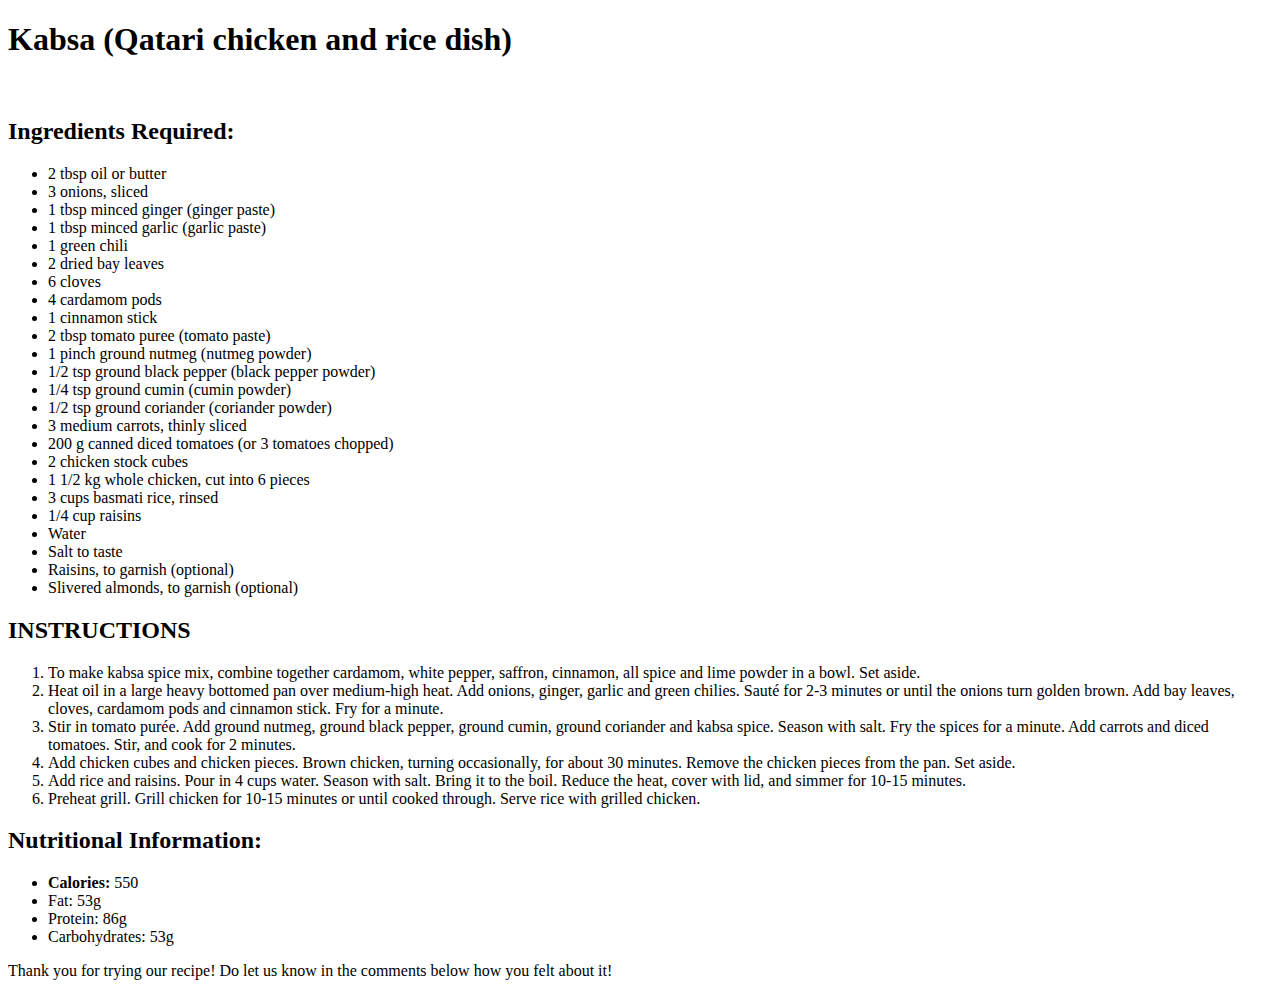
==== recipes/kabsa.html @ f7ba9c7b "Initialized kabsa.html with link and added recipe" ====
<!DOCTYPE html>
<html lang="en">
<head>
    <meta charset="UTF-8">
    <meta name="viewport" content="width=device-width, initial-scale=1.0">
    <title>Document</title>
</head>
<body>
    <h1>Kabsa (Qatari chicken and rice dish)</h1>
    <img src="https://media.30seconds.com/tip/lg/Chicken-Machboos-50388-e74be27f05-1663169846.jpg" alt="">

    <h2>Ingredients Required:</h2>
    <ul>
        <li>2 tbsp oil or butter</li>
        <li>3 onions, sliced</li>
        <li>1 tbsp minced ginger (ginger paste)</li>
        <li>1 tbsp minced garlic (garlic paste)</li>
        <li>1 green chili</li>
        <li>2 dried bay leaves</li>
        <li>6 cloves</li>
        <li>4 cardamom pods</li>
        <li>1 cinnamon stick</li>
        <li>2 tbsp tomato puree (tomato paste)</li>
        <li>1 pinch ground nutmeg (nutmeg powder)</li>
        <li>1/2 tsp ground black pepper (black pepper powder)</li>
        <li>1/4 tsp ground cumin (cumin powder)</li>
        <li>1/2 tsp ground coriander (coriander powder)</li>
        <li>3 medium carrots, thinly sliced</li>
        <li>200 g canned diced tomatoes (or 3 tomatoes chopped)</li>
        <li>2 chicken stock cubes</li>
        <li>1 1/2 kg whole chicken, cut into 6 pieces</li>
        <li>3 cups basmati rice, rinsed</li>
        <li>1/4 cup raisins</li>
        <li>Water</li>
        <li>Salt to taste</li>
        <li>Raisins, to garnish (optional)</li>
        <li>Slivered almonds, to garnish (optional)</li>

    </ul>

    <h2>INSTRUCTIONS</h2>
    <ol>
        <li>To make kabsa spice mix, combine together cardamom, white pepper, saffron, cinnamon, all spice and lime powder in a bowl. Set aside.</li>
        <li>Heat oil in a large heavy bottomed pan over medium-high heat. Add onions, ginger, garlic and green chilies. Sauté for 2-3 minutes or until the onions turn golden brown. Add bay leaves, cloves, cardamom pods and cinnamon stick. Fry for a minute.</li>
        <li>Stir in tomato purée. Add ground nutmeg, ground black pepper, ground cumin, ground coriander and kabsa spice. Season with salt. Fry the spices for a minute. Add carrots and diced tomatoes. Stir, and cook for 2 minutes.</li>
        <li>Add chicken cubes and chicken pieces. Brown chicken, turning occasionally, for about 30 minutes. Remove the chicken pieces from the pan. Set aside.</li>
        <li>Add rice and raisins. Pour in 4 cups water. Season with salt. Bring it to the boil. Reduce the heat, cover with lid, and simmer for 10-15 minutes.</li>
        <li>Preheat grill. Grill chicken for 10-15 minutes or until cooked through. Serve rice with grilled chicken.</li>
    </ol>

    <h2>Nutritional Information:</h2>

    <ul>
        <li><b>Calories:</b> 550</li>
        <li>Fat: 53g</li>
        <li>Protein: 86g</li>
        <li>Carbohydrates: 53g</li>
    </ul>

    <p>Thank you for trying our recipe! Do let us know in the comments below how you felt about it!</p>
</body>
</html>
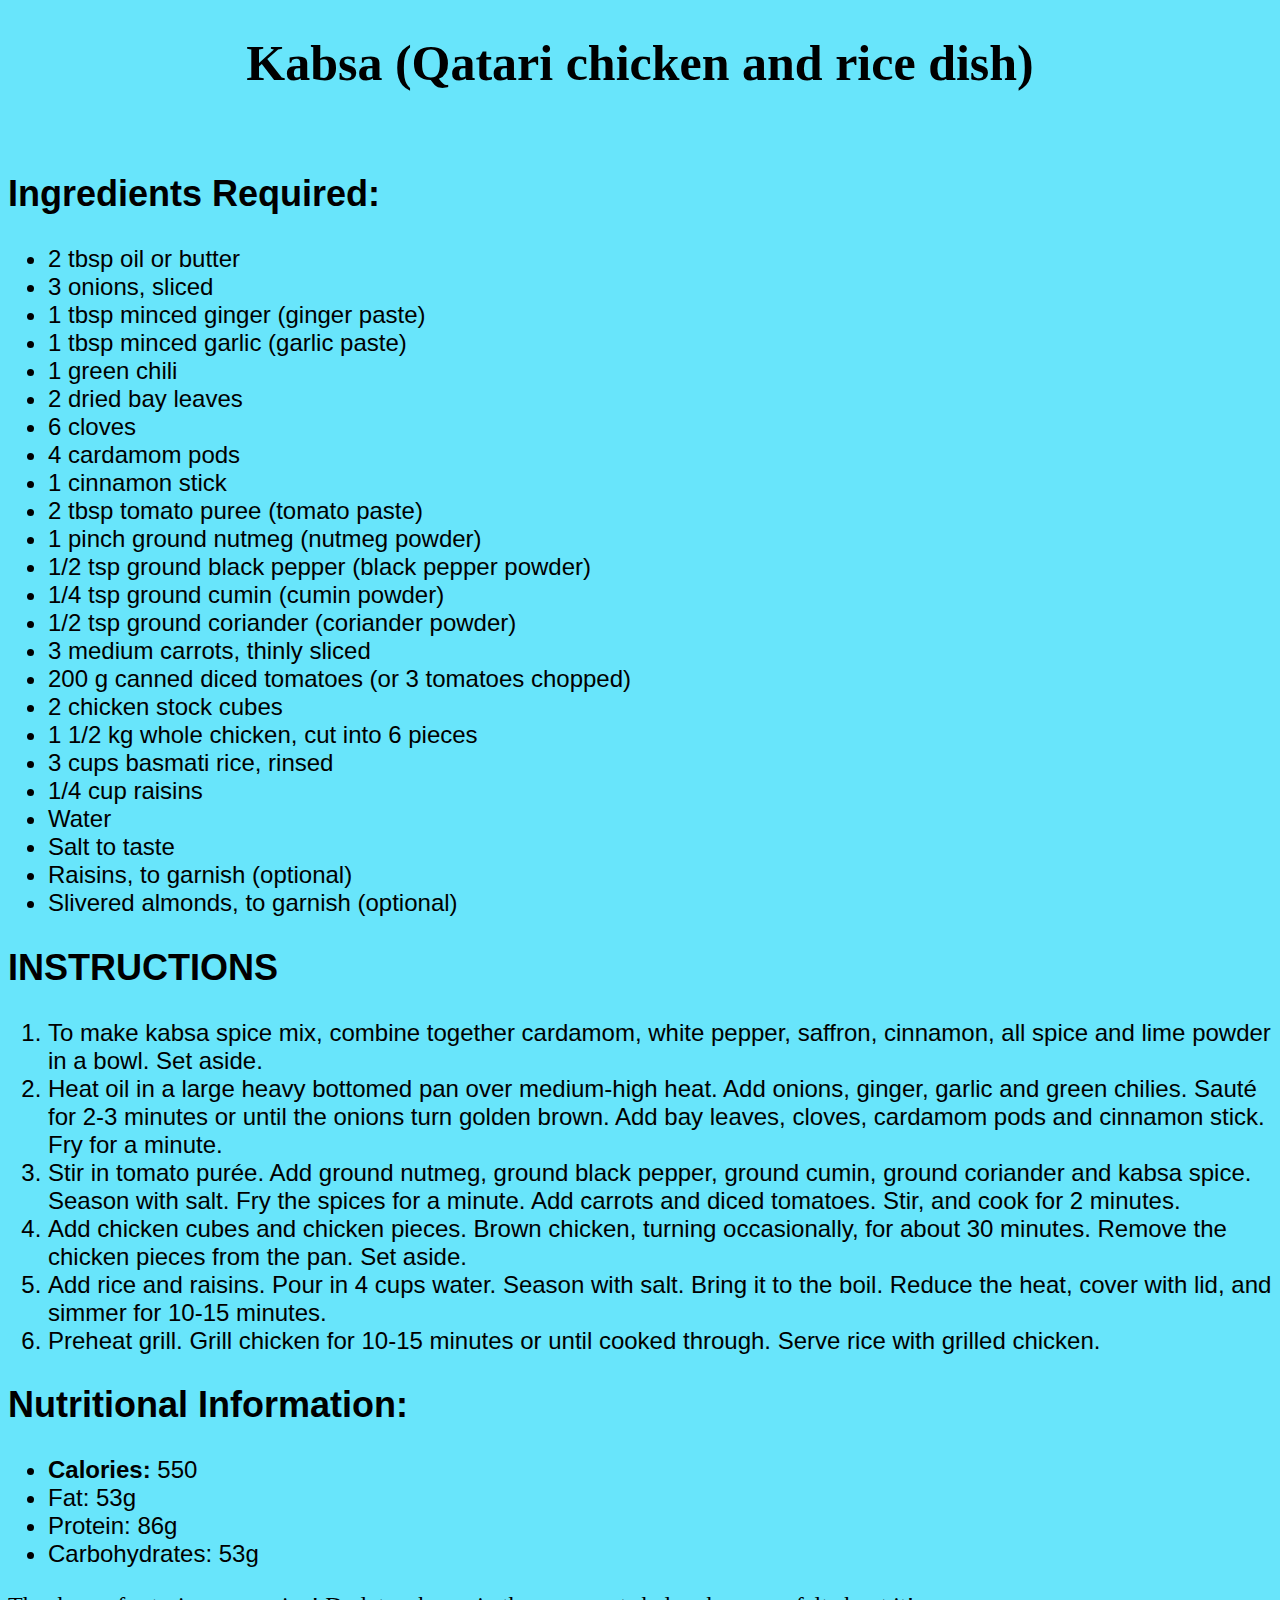
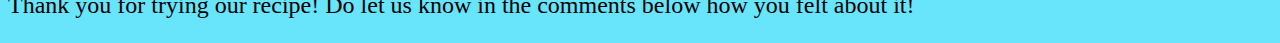
==== commit daef6095: "Added personal styles to make recipes website look better" ====
--- a/recipes/kabsa.html
+++ b/recipes/kabsa.html
@@ -4,59 +4,64 @@
     <meta charset="UTF-8">
     <meta name="viewport" content="width=device-width, initial-scale=1.0">
     <title>Document</title>
+    <link rel="stylesheet" href="../style.css">
 </head>
 <body>
-    <h1>Kabsa (Qatari chicken and rice dish)</h1>
-    <img src="https://media.30seconds.com/tip/lg/Chicken-Machboos-50388-e74be27f05-1663169846.jpg" alt="">
+    <h1 class="heading">Kabsa (Qatari chicken and rice dish)</h1>
+    <div class="image-container"><img src="https://media.30seconds.com/tip/lg/Chicken-Machboos-50388-e74be27f05-1663169846.jpg" alt=""></div>
 
-    <h2>Ingredients Required:</h2>
-    <ul>
-        <li>2 tbsp oil or butter</li>
-        <li>3 onions, sliced</li>
-        <li>1 tbsp minced ginger (ginger paste)</li>
-        <li>1 tbsp minced garlic (garlic paste)</li>
-        <li>1 green chili</li>
-        <li>2 dried bay leaves</li>
-        <li>6 cloves</li>
-        <li>4 cardamom pods</li>
-        <li>1 cinnamon stick</li>
-        <li>2 tbsp tomato puree (tomato paste)</li>
-        <li>1 pinch ground nutmeg (nutmeg powder)</li>
-        <li>1/2 tsp ground black pepper (black pepper powder)</li>
-        <li>1/4 tsp ground cumin (cumin powder)</li>
-        <li>1/2 tsp ground coriander (coriander powder)</li>
-        <li>3 medium carrots, thinly sliced</li>
-        <li>200 g canned diced tomatoes (or 3 tomatoes chopped)</li>
-        <li>2 chicken stock cubes</li>
-        <li>1 1/2 kg whole chicken, cut into 6 pieces</li>
-        <li>3 cups basmati rice, rinsed</li>
-        <li>1/4 cup raisins</li>
-        <li>Water</li>
-        <li>Salt to taste</li>
-        <li>Raisins, to garnish (optional)</li>
-        <li>Slivered almonds, to garnish (optional)</li>
+    <div class="ingredients">
+        <h2>Ingredients Required:</h2>
+        <ul>
+            <li>2 tbsp oil or butter</li>
+            <li>3 onions, sliced</li>
+            <li>1 tbsp minced ginger (ginger paste)</li>
+            <li>1 tbsp minced garlic (garlic paste)</li>
+            <li>1 green chili</li>
+            <li>2 dried bay leaves</li>
+            <li>6 cloves</li>
+            <li>4 cardamom pods</li>
+            <li>1 cinnamon stick</li>
+            <li>2 tbsp tomato puree (tomato paste)</li>
+            <li>1 pinch ground nutmeg (nutmeg powder)</li>
+            <li>1/2 tsp ground black pepper (black pepper powder)</li>
+            <li>1/4 tsp ground cumin (cumin powder)</li>
+            <li>1/2 tsp ground coriander (coriander powder)</li>
+            <li>3 medium carrots, thinly sliced</li>
+            <li>200 g canned diced tomatoes (or 3 tomatoes chopped)</li>
+            <li>2 chicken stock cubes</li>
+            <li>1 1/2 kg whole chicken, cut into 6 pieces</li>
+            <li>3 cups basmati rice, rinsed</li>
+            <li>1/4 cup raisins</li>
+            <li>Water</li>
+            <li>Salt to taste</li>
+            <li>Raisins, to garnish (optional)</li>
+            <li>Slivered almonds, to garnish (optional)</li>
+        </ul>
+    </div>
 
-    </ul>
+    <div class="directions">
+        <h2>INSTRUCTIONS</h2>
+        <ol>
+            <li>To make kabsa spice mix, combine together cardamom, white pepper, saffron, cinnamon, all spice and lime powder in a bowl. Set aside.</li>
+            <li>Heat oil in a large heavy bottomed pan over medium-high heat. Add onions, ginger, garlic and green chilies. Sauté for 2-3 minutes or until the onions turn golden brown. Add bay leaves, cloves, cardamom pods and cinnamon stick. Fry for a minute.</li>
+            <li>Stir in tomato purée. Add ground nutmeg, ground black pepper, ground cumin, ground coriander and kabsa spice. Season with salt. Fry the spices for a minute. Add carrots and diced tomatoes. Stir, and cook for 2 minutes.</li>
+            <li>Add chicken cubes and chicken pieces. Brown chicken, turning occasionally, for about 30 minutes. Remove the chicken pieces from the pan. Set aside.</li>
+            <li>Add rice and raisins. Pour in 4 cups water. Season with salt. Bring it to the boil. Reduce the heat, cover with lid, and simmer for 10-15 minutes.</li>
+            <li>Preheat grill. Grill chicken for 10-15 minutes or until cooked through. Serve rice with grilled chicken.</li>
+        </ol>
+    </div>
 
-    <h2>INSTRUCTIONS</h2>
-    <ol>
-        <li>To make kabsa spice mix, combine together cardamom, white pepper, saffron, cinnamon, all spice and lime powder in a bowl. Set aside.</li>
-        <li>Heat oil in a large heavy bottomed pan over medium-high heat. Add onions, ginger, garlic and green chilies. Sauté for 2-3 minutes or until the onions turn golden brown. Add bay leaves, cloves, cardamom pods and cinnamon stick. Fry for a minute.</li>
-        <li>Stir in tomato purée. Add ground nutmeg, ground black pepper, ground cumin, ground coriander and kabsa spice. Season with salt. Fry the spices for a minute. Add carrots and diced tomatoes. Stir, and cook for 2 minutes.</li>
-        <li>Add chicken cubes and chicken pieces. Brown chicken, turning occasionally, for about 30 minutes. Remove the chicken pieces from the pan. Set aside.</li>
-        <li>Add rice and raisins. Pour in 4 cups water. Season with salt. Bring it to the boil. Reduce the heat, cover with lid, and simmer for 10-15 minutes.</li>
-        <li>Preheat grill. Grill chicken for 10-15 minutes or until cooked through. Serve rice with grilled chicken.</li>
-    </ol>
+    <div class="calories">
+        <h2>Nutritional Information:</h2>
+        <ul>
+            <li><b>Calories:</b> 550</li>
+            <li>Fat: 53g</li>
+            <li>Protein: 86g</li>
+            <li>Carbohydrates: 53g</li>
+        </ul>
+    </div>
 
-    <h2>Nutritional Information:</h2>
-
-    <ul>
-        <li><b>Calories:</b> 550</li>
-        <li>Fat: 53g</li>
-        <li>Protein: 86g</li>
-        <li>Carbohydrates: 53g</li>
-    </ul>
-
-    <p>Thank you for trying our recipe! Do let us know in the comments below how you felt about it!</p>
+    <p class="thank-you">Thank you for trying our recipe! Do let us know in the comments below how you felt about it!</p>
 </body>
 </html>--- a/style.css
+++ b/style.css
@@ -0,0 +1,37 @@
+@font-face {
+    font-family: 'Pricedown';
+    src: url('pricedown.otf') format("opentype");
+}
+
+body{
+    background: rgb(104, 229, 251);
+}
+
+.image-container{
+    text-align: center;
+}
+
+.heading{
+    font-family: "Pricedown";
+    text-align: center;
+    font-size: 50px;
+}
+
+.recipe{
+    color: rgb(255, 72, 0);
+    font-size: 40px;
+    display: flex;
+    justify-content: center;
+    
+}
+
+.ingredients,.directions,.calories{
+    font-size: 24px;
+    font-family: "Helvetica";
+
+}
+
+.thank-you{
+    font-family: 'Times New Roman', Times, serif;
+    font-size: 24px;
+}
